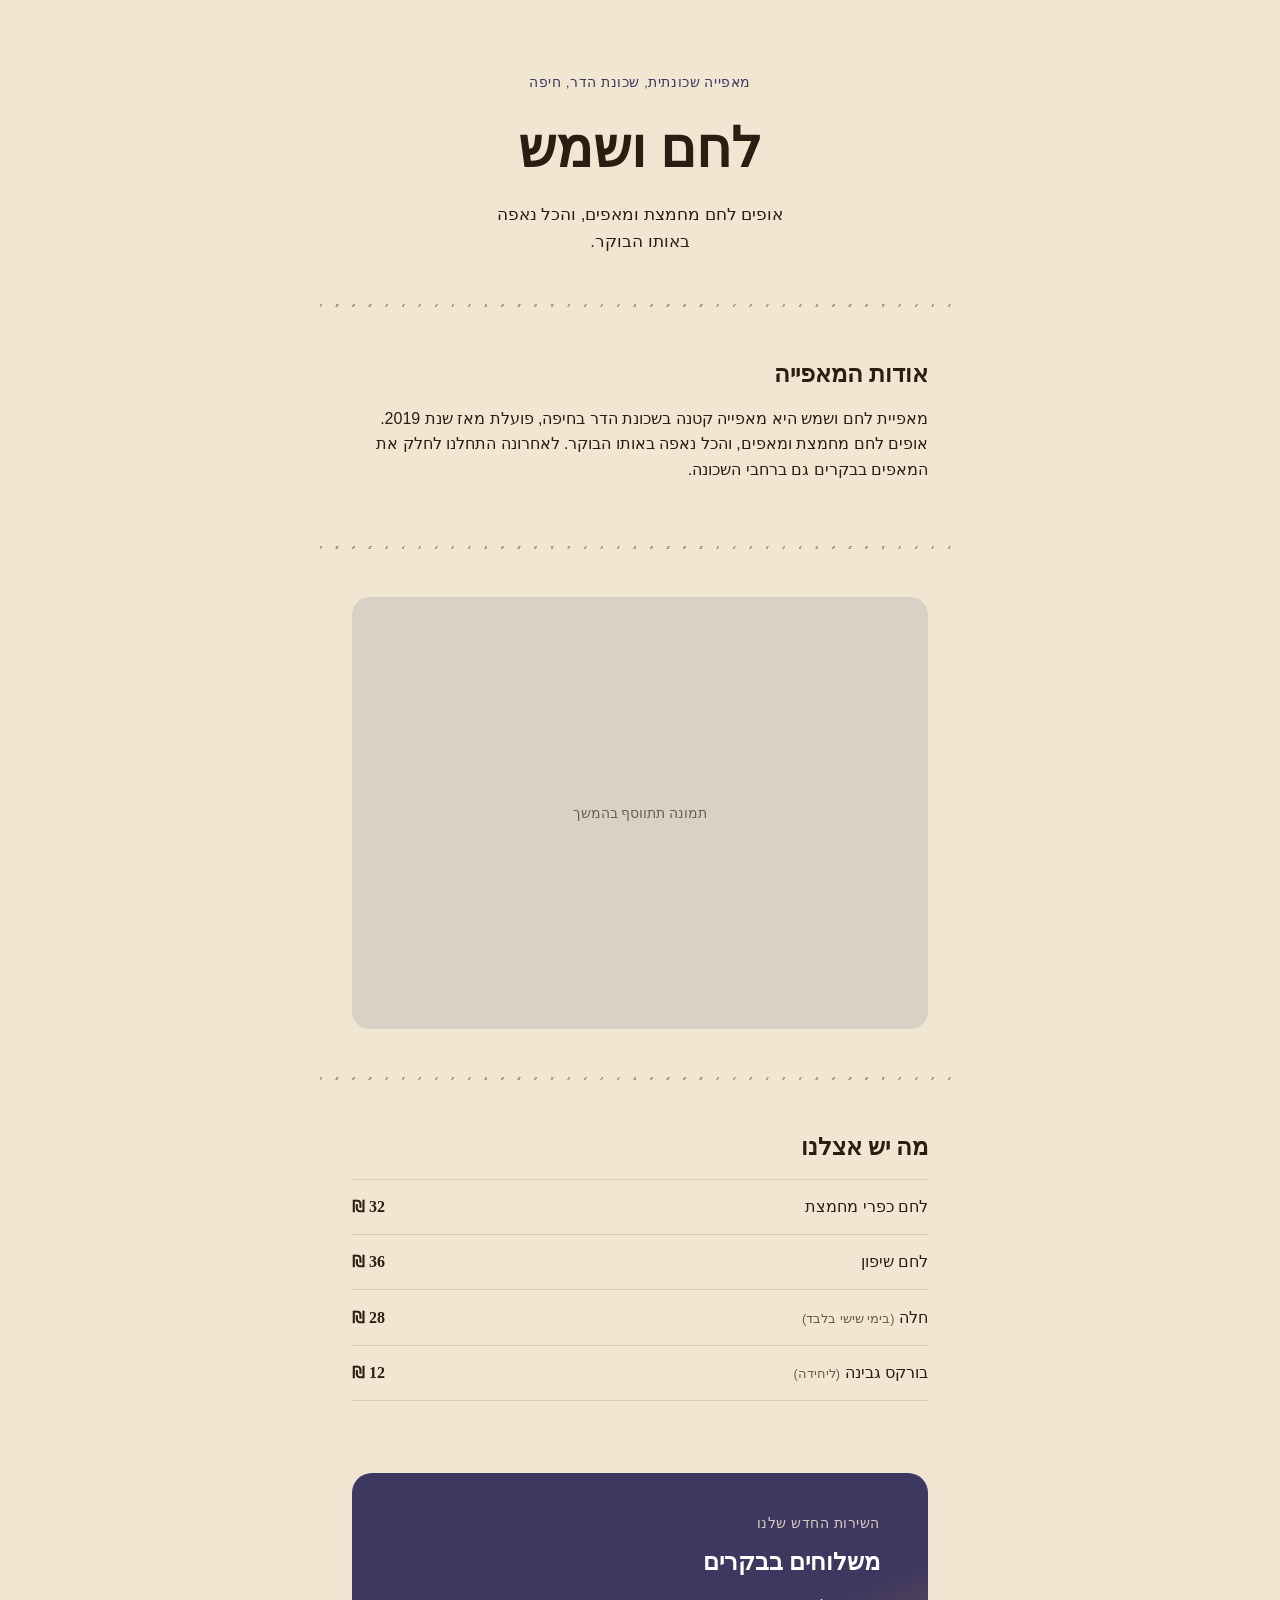
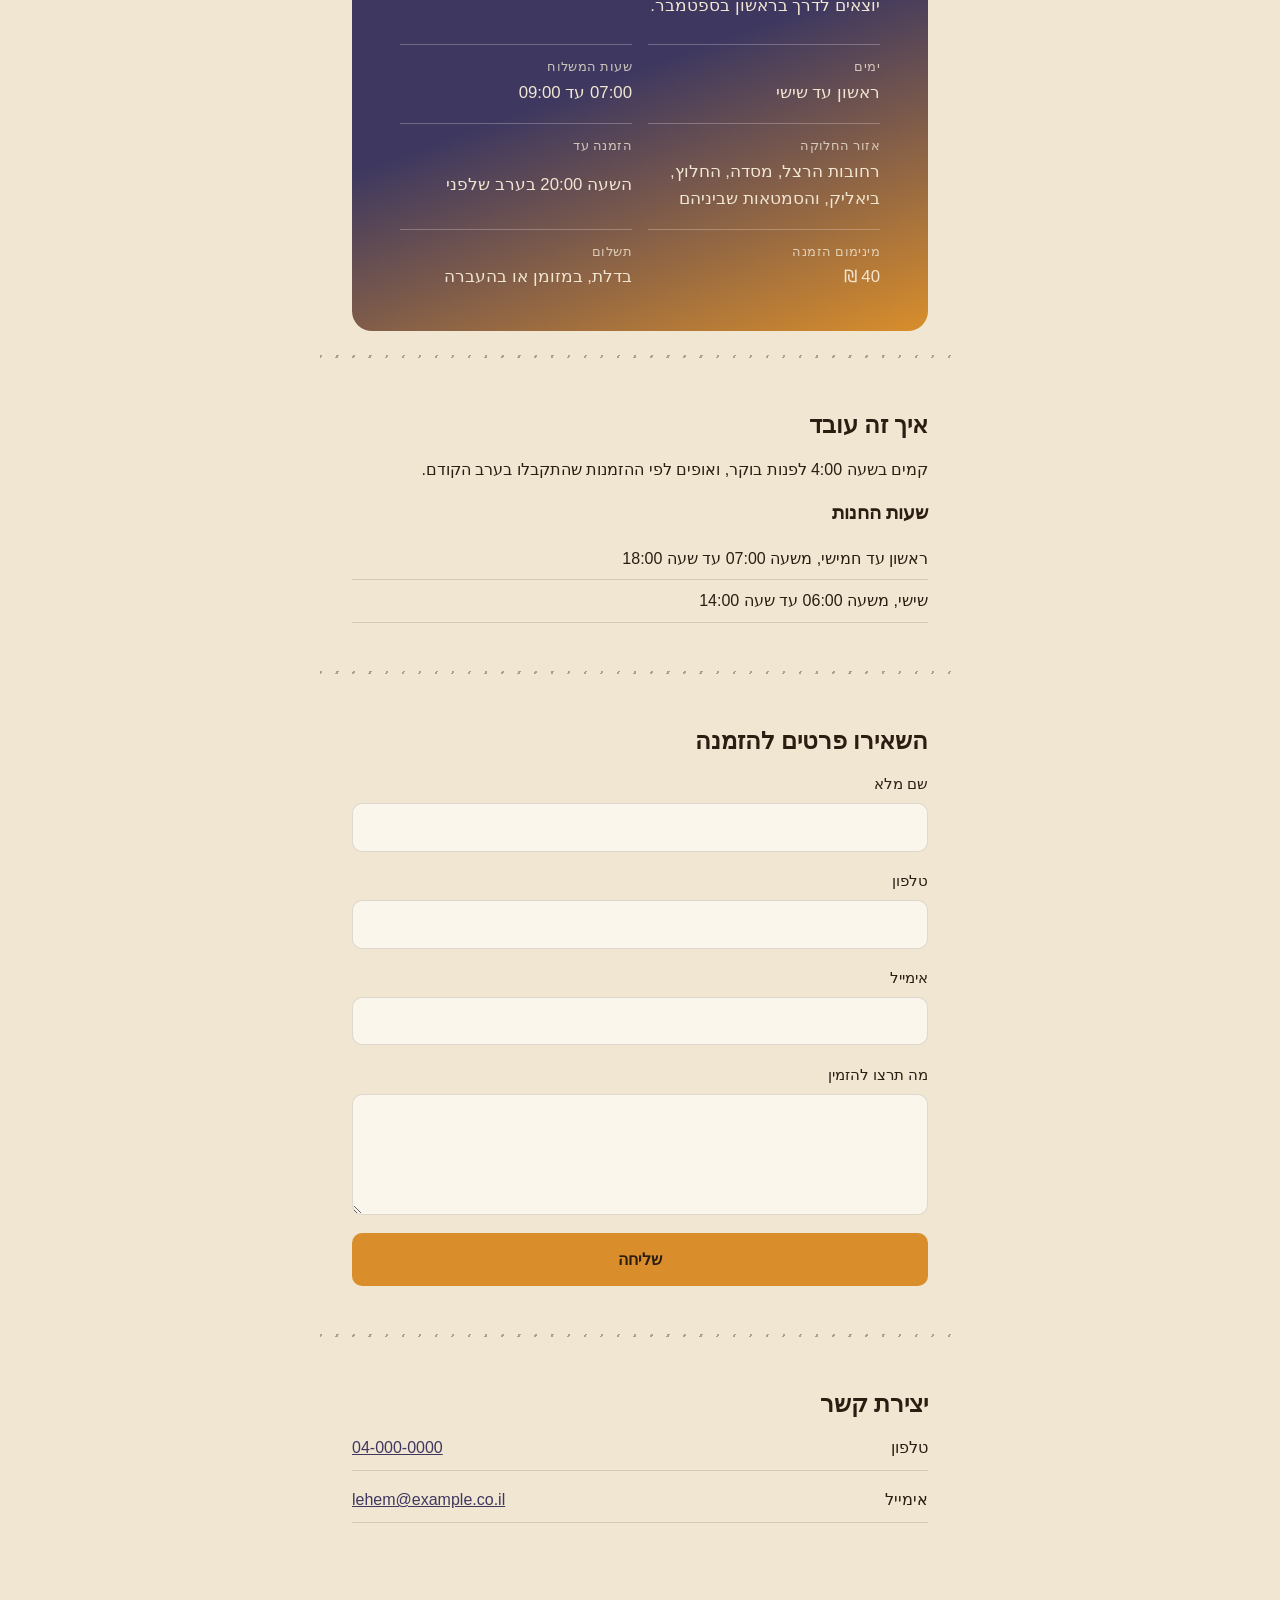
==== index.html @ 1cd591d7 "Initial commit: landing page for Lechem VaShemesh bakery Builds the single-page site per the client'" ====
<!DOCTYPE html>
<html lang="he" dir="rtl">
<head>
<meta charset="UTF-8">
<meta name="viewport" content="width=device-width, initial-scale=1">
<title>לחם ושמש, מאפייה בהדר, חיפה</title>
<link rel="stylesheet" href="style.css">
</head>
<body>

<header class="hero">
  <p class="eyebrow">מאפייה שכונתית, שכונת הדר, חיפה</p>
  <h1 class="hero__title">לחם ושמש</h1>
  <p class="hero__tagline">אופים לחם מחמצת ומאפים, והכל נאפה באותו הבוקר.</p>
</header>

<div class="score" aria-hidden="true"></div>

<main>

  <section class="section about" aria-labelledby="about-title">
    <h2 id="about-title">אודות המאפייה</h2>
    <p>מאפיית לחם ושמש היא מאפייה קטנה בשכונת הדר בחיפה, פועלת מאז שנת 2019. אופים לחם מחמצת ומאפים, והכל נאפה באותו הבוקר. לאחרונה התחלנו לחלק את המאפים בבקרים גם ברחבי השכונה.</p>
  </section>

  <div class="score" aria-hidden="true"></div>

  <section class="section photo">
    <div class="photo-placeholder">
      <span>תמונה תתווסף בהמשך</span>
    </div>
  </section>

  <div class="score" aria-hidden="true"></div>

  <section class="section menu" aria-labelledby="menu-title">
    <h2 id="menu-title">מה יש אצלנו</h2>
    <ul class="menu-list">
      <li class="menu-list__item">
        <span class="menu-list__name">לחם כפרי מחמצת</span>
        <span class="menu-list__price">32 ₪</span>
      </li>
      <li class="menu-list__item">
        <span class="menu-list__name">לחם שיפון</span>
        <span class="menu-list__price">36 ₪</span>
      </li>
      <li class="menu-list__item">
        <span class="menu-list__name">חלה <small>(בימי שישי בלבד)</small></span>
        <span class="menu-list__price">28 ₪</span>
      </li>
      <li class="menu-list__item">
        <span class="menu-list__name">בורקס גבינה <small>(ליחידה)</small></span>
        <span class="menu-list__price">12 ₪</span>
      </li>
    </ul>
  </section>

  <section class="section delivery" aria-labelledby="delivery-title">
    <p class="delivery__eyebrow">השירות החדש שלנו</p>
    <h2 id="delivery-title">משלוחים בבקרים</h2>
    <p class="delivery__lead">יוצאים לדרך בראשון בספטמבר.</p>
    <dl class="delivery-details">
      <div class="delivery-details__row">
        <dt>ימים</dt>
        <dd>ראשון עד שישי</dd>
      </div>
      <div class="delivery-details__row">
        <dt>שעות המשלוח</dt>
        <dd><span class="ltr-num">07:00</span> עד <span class="ltr-num">09:00</span></dd>
      </div>
      <div class="delivery-details__row">
        <dt>אזור החלוקה</dt>
        <dd>רחובות הרצל, מסדה, החלוץ, ביאליק, והסמטאות שביניהם</dd>
      </div>
      <div class="delivery-details__row">
        <dt>הזמנה עד</dt>
        <dd>השעה <span class="ltr-num">20:00</span> בערב שלפני</dd>
      </div>
      <div class="delivery-details__row">
        <dt>מינימום הזמנה</dt>
        <dd>40 ₪</dd>
      </div>
      <div class="delivery-details__row">
        <dt>תשלום</dt>
        <dd>בדלת, במזומן או בהעברה</dd>
      </div>
    </dl>
  </section>

  <div class="score" aria-hidden="true"></div>

  <section class="section process" aria-labelledby="process-title">
    <h2 id="process-title">איך זה עובד</h2>
    <p>קמים בשעה <span class="ltr-num">4:00</span> לפנות בוקר, ואופים לפי ההזמנות שהתקבלו בערב הקודם.</p>
    <h3>שעות החנות</h3>
    <ul class="hours-list">
      <li>ראשון עד חמישי, משעה <span class="ltr-num">07:00</span> עד שעה <span class="ltr-num">18:00</span></li>
      <li>שישי, משעה <span class="ltr-num">06:00</span> עד שעה <span class="ltr-num">14:00</span></li>
    </ul>
  </section>

  <div class="score" aria-hidden="true"></div>

  <section class="section order-form" aria-labelledby="form-title">
    <h2 id="form-title">השאירו פרטים להזמנה</h2>
    <form class="form">
      <label class="form__field">
        <span>שם מלא</span>
        <input type="text" name="name" autocomplete="name" required>
      </label>
      <label class="form__field">
        <span>טלפון</span>
        <input type="tel" name="phone" autocomplete="tel" required>
      </label>
      <label class="form__field">
        <span>אימייל</span>
        <input type="email" name="email" autocomplete="email">
      </label>
      <label class="form__field">
        <span>מה תרצו להזמין</span>
        <textarea name="message" rows="4"></textarea>
      </label>
      <button type="button" class="form__submit">שליחה</button>
    </form>
  </section>

</main>

<div class="score" aria-hidden="true"></div>

<footer class="contact" aria-labelledby="contact-title">
  <h2 id="contact-title">יצירת קשר</h2>
  <p class="contact__row">
    <span>טלפון</span>
    <a class="ltr-num" href="tel:04-000-0000">04-000-0000</a>
  </p>
  <p class="contact__row">
    <span>אימייל</span>
    <a class="ltr-num" href="mailto:lehem@example.co.il">lehem@example.co.il</a>
  </p>
</footer>

</body>
</html>
---- style.css ----
/*
  לחם ושמש — עמוד נחיתה
  צבעים: קליפת לחם (ink), קמח (cream), משטח כרטיס (card),
  זריחה (amber), שעת לילה שלפני האפייה (indigo).
  הרעיון: אופים בלילה, מחלקים עם הזריחה — משם השם "לחם ושמש".
*/

:root {
  --ink: #2b1d12;
  --cream: #f1e6d2;
  --card: #fbf6ec;
  --amber: #d98e2b;
  --indigo: #3e3860;
  --line: rgba(43, 29, 18, 0.14);

  --font-display: Georgia, "Times New Roman", serif;
  --font-body: -apple-system, BlinkMacSystemFont, "Segoe UI", Arial, sans-serif;
}

* {
  box-sizing: border-box;
}

html {
  -webkit-text-size-adjust: 100%;
}

body {
  margin: 0;
  background: var(--cream);
  color: var(--ink);
  font-family: var(--font-body);
  font-size: 16px;
  line-height: 1.6;
}

h1, h2, h3 {
  font-family: var(--font-display);
  font-weight: 700;
  margin: 0 0 0.5em;
}

p {
  margin: 0 0 1em;
}

a {
  color: var(--indigo);
}

.ltr-num {
  unicode-bidi: isolate;
  direction: ltr;
  display: inline-block;
}

/* מפריד בהשראת חריצי הבצק שעל הלחם */
.score {
  height: 3px;
  max-width: 640px;
  margin: 0 auto;
  background-image: repeating-linear-gradient(
    115deg,
    var(--ink) 0,
    var(--ink) 2px,
    transparent 2px,
    transparent 15px
  );
  opacity: 0.35;
}

/* כותרת עליונה */

.hero {
  padding: 3rem 1.5rem 2rem;
  text-align: center;
}

.eyebrow {
  font-size: 0.85rem;
  letter-spacing: 0.04em;
  color: var(--indigo);
  margin: 0 0 0.75rem;
}

.hero__title {
  font-size: clamp(2.4rem, 10vw, 3.4rem);
  margin: 0 0 0.6rem;
}

.hero__tagline {
  font-size: 1.05rem;
  max-width: 34ch;
  margin: 0 auto;
  color: var(--ink);
}

/* אזורי תוכן */

main {
  max-width: 640px;
  margin: 0 auto;
}

.section {
  padding: 2.25rem 1.5rem;
}

.section h2 {
  font-size: 1.5rem;
}

/* תמונה */

.photo {
  padding-top: 1.5rem;
  padding-bottom: 1.5rem;
}

.photo-placeholder {
  aspect-ratio: 4 / 3;
  background: #d8d2c6;
  border-radius: 18px;
  display: flex;
  align-items: center;
  justify-content: center;
  color: #6b6152;
  font-size: 0.9rem;
}

/* תפריט */

.menu-list {
  list-style: none;
  margin: 0;
  padding: 0;
  border-top: 1px solid var(--line);
}

.menu-list__item {
  display: flex;
  justify-content: space-between;
  align-items: baseline;
  gap: 1rem;
  padding: 0.9rem 0;
  border-bottom: 1px solid var(--line);
}

.menu-list__name small {
  color: #6b5f4d;
  font-size: 0.8em;
}

.menu-list__price {
  font-family: var(--font-display);
  font-weight: 700;
  white-space: nowrap;
}

/* משלוחים, האלמנט המרכזי בעיצוב */

.delivery {
  background: linear-gradient(160deg, var(--indigo) 0%, var(--indigo) 45%, var(--amber) 100%);
  color: var(--cream);
  border-radius: 20px;
  margin: 1rem 1rem;
  padding: 2rem 1.5rem;
}

.delivery__eyebrow {
  font-size: 0.85rem;
  letter-spacing: 0.04em;
  color: var(--cream);
  opacity: 0.85;
  margin: 0 0 0.5rem;
}

.delivery h2 {
  color: #fff;
}

.delivery__lead {
  font-size: 1.05rem;
}

.delivery-details {
  margin: 1.5rem 0 0;
  display: grid;
  gap: 1rem;
}

.delivery-details__row {
  display: grid;
  gap: 0.15rem;
  border-top: 1px solid rgba(255, 255, 255, 0.25);
  padding-top: 0.75rem;
}

.delivery-details__row dt {
  font-size: 0.8rem;
  text-transform: uppercase;
  letter-spacing: 0.03em;
  opacity: 0.8;
}

.delivery-details__row dd {
  margin: 0;
  font-size: 1.05rem;
}

/* תהליך ושעות */

.hours-list {
  list-style: none;
  margin: 0;
  padding: 0;
}

.hours-list li {
  padding: 0.5rem 0;
  border-bottom: 1px solid var(--line);
}

/* טופס */

.form {
  display: flex;
  flex-direction: column;
  gap: 1.1rem;
}

.form__field {
  display: flex;
  flex-direction: column;
  gap: 0.4rem;
  font-size: 0.95rem;
}

.form__field input,
.form__field textarea {
  font: inherit;
  padding: 0.7rem 0.8rem;
  border: 1px solid var(--line);
  border-radius: 10px;
  background: var(--card);
  color: var(--ink);
}

.form__field input:focus,
.form__field textarea:focus {
  outline: 2px solid var(--amber);
  outline-offset: 1px;
}

.form__submit {
  font: inherit;
  font-weight: 700;
  background: var(--amber);
  color: var(--ink);
  border: none;
  border-radius: 10px;
  padding: 0.85rem 1.5rem;
  cursor: pointer;
}

/* יצירת קשר */

.contact {
  max-width: 640px;
  margin: 0 auto;
  padding: 2.25rem 1.5rem 3rem;
}

.contact__row {
  display: flex;
  justify-content: space-between;
  gap: 1rem;
  border-bottom: 1px solid var(--line);
  padding-bottom: 0.6rem;
}

/* דסקטופ */

@media (min-width: 640px) {
  .hero {
    padding: 4.5rem 1.5rem 3rem;
  }

  .section {
    padding: 3rem 2rem;
  }

  .delivery {
    margin: 1.5rem 2rem;
    padding: 2.5rem 3rem;
  }

  .delivery-details {
    grid-template-columns: 1fr 1fr;
  }

  .contact {
    padding: 3rem 2rem 4rem;
  }
}

/* הדפסה, לתלייה בחנות */

@media print {
  body {
    background: #fff;
    color: #000;
  }

  .delivery {
    background: #fff;
    color: #000;
    border: 2px solid #000;
  }

  .delivery h2,
  .delivery__eyebrow {
    color: #000;
  }

  .delivery-details__row {
    border-top-color: #000;
  }

  .photo-placeholder {
    display: none;
  }

  .form__submit {
    display: none;
  }
}
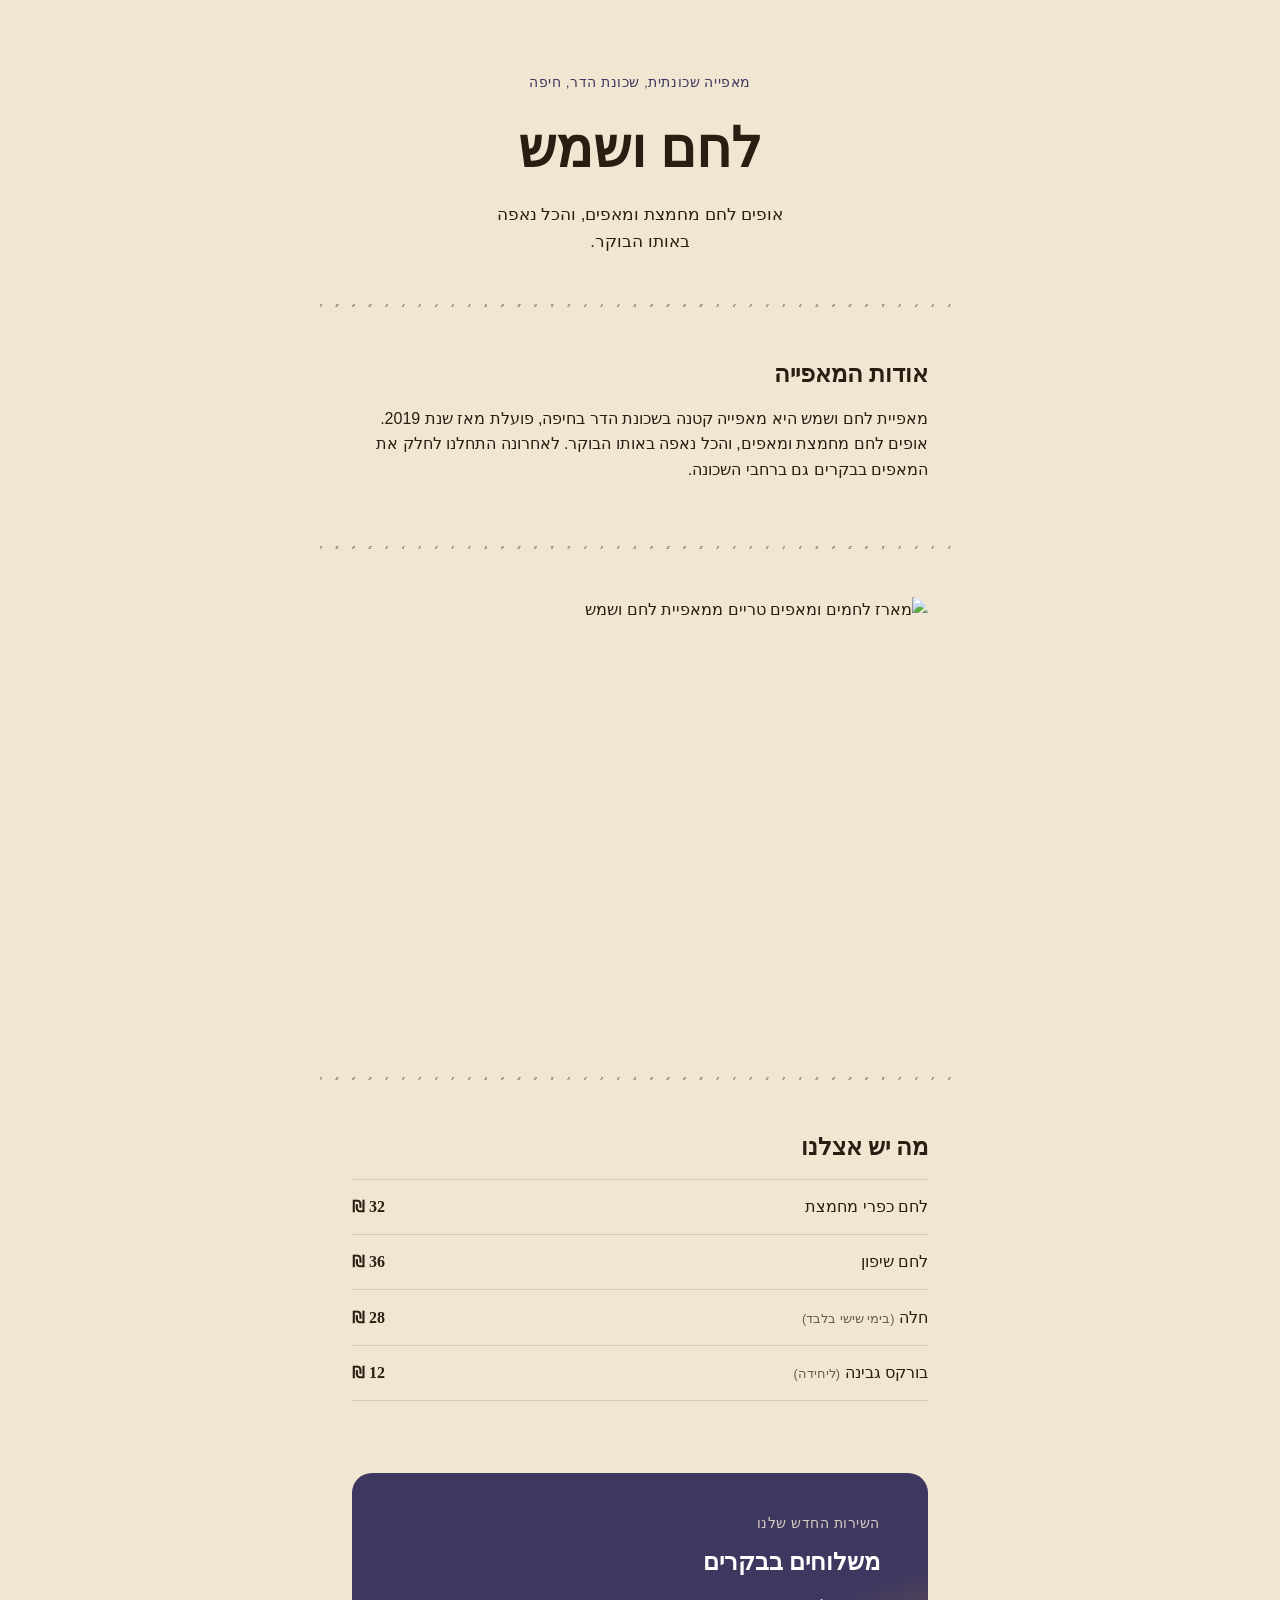
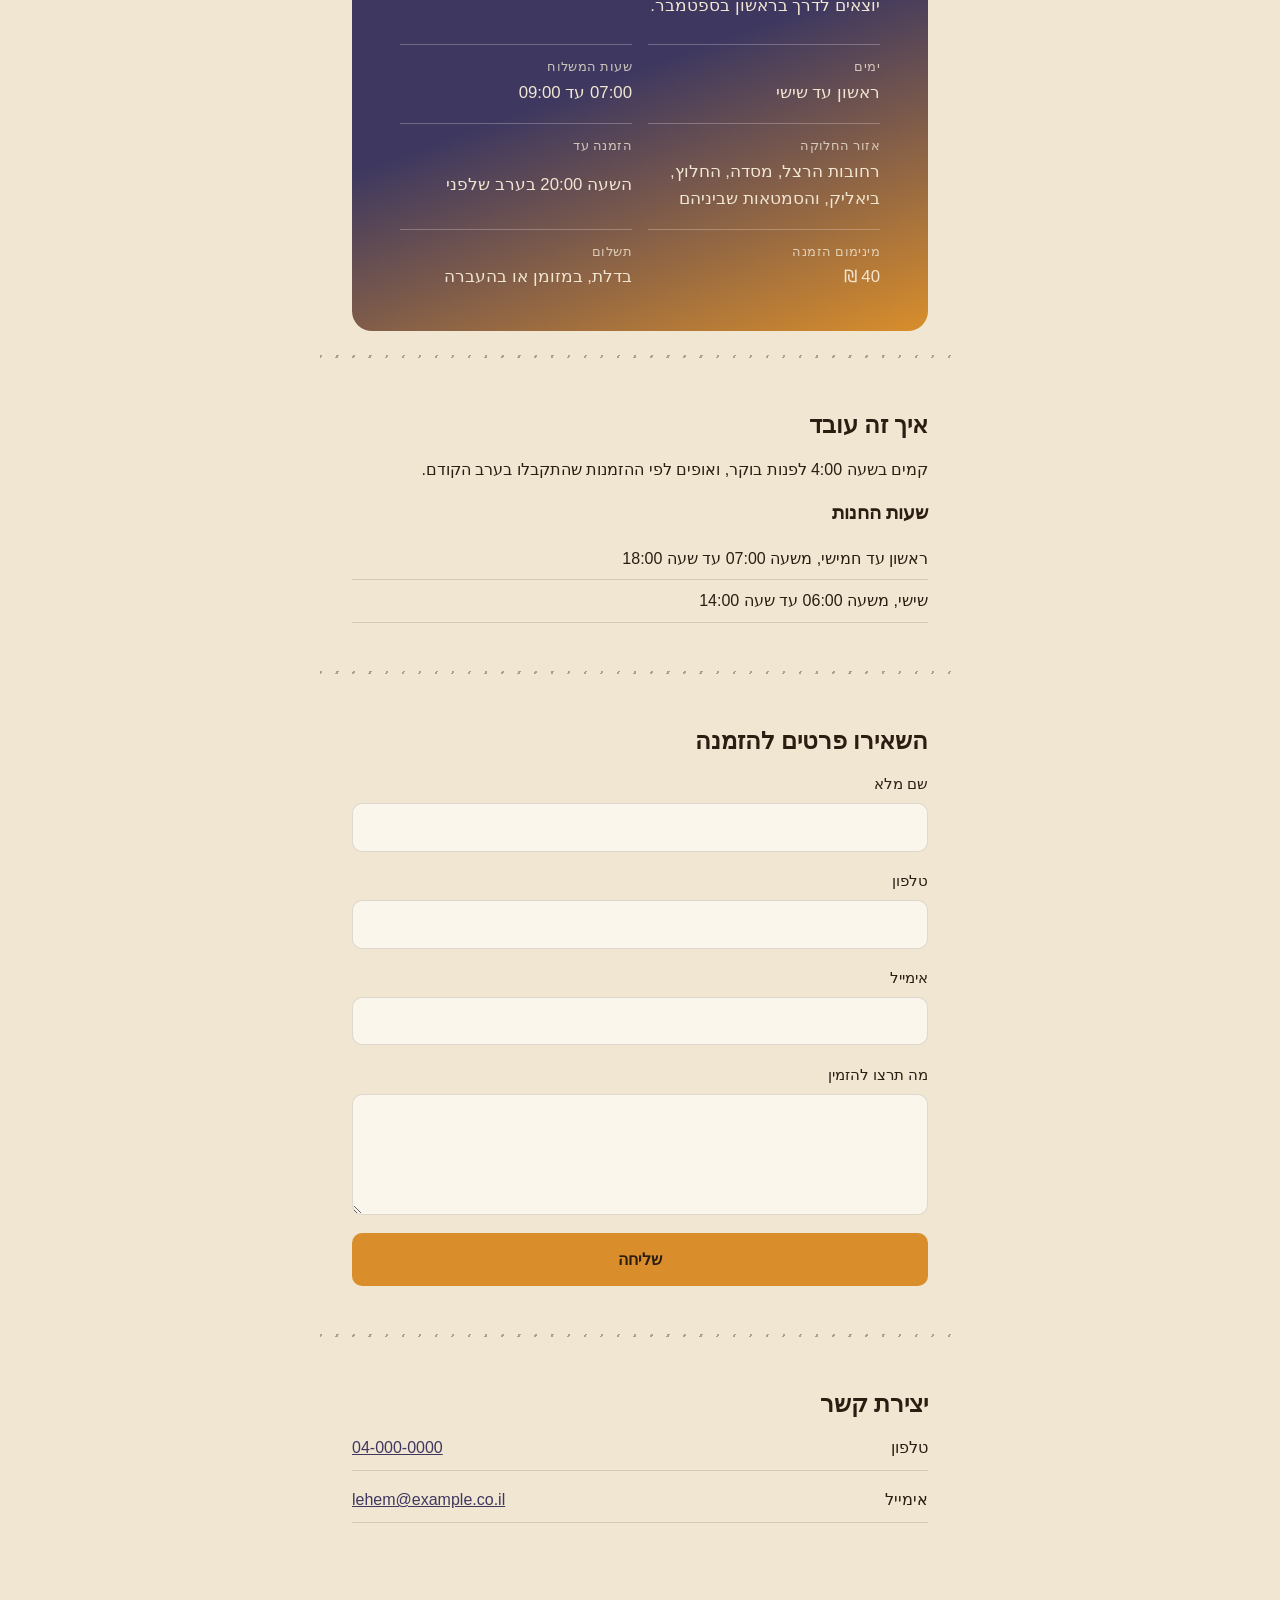
==== commit 2c108b5f: "Replace hero photo placeholder with real bakery image Swaps the gray placeholder for the bread and p" ====
--- a/index.html
+++ b/index.html
@@ -26,9 +26,7 @@
   <div class="score" aria-hidden="true"></div>
 
   <section class="section photo">
-    <div class="photo-placeholder">
-      <span>תמונה תתווסף בהמשך</span>
-    </div>
+    <img class="photo-image" src="https://res.cloudinary.com/ndiy5pcg/image/upload/v1788889663/ChatGPT_Image_Sep_8_2026_08_39_18_PM.png" alt="מארז לחמים ומאפים טריים ממאפיית לחם ושמש" loading="lazy">
   </section>
 
   <div class="score" aria-hidden="true"></div>
--- a/style.css
+++ b/style.css
@@ -117,15 +117,12 @@
   padding-bottom: 1.5rem;
 }
 
-.photo-placeholder {
+.photo-image {
+  display: block;
+  width: 100%;
   aspect-ratio: 4 / 3;
-  background: #d8d2c6;
+  object-fit: cover;
   border-radius: 18px;
-  display: flex;
-  align-items: center;
-  justify-content: center;
-  color: #6b6152;
-  font-size: 0.9rem;
 }
 
 /* תפריט */
@@ -327,10 +324,6 @@
     border-top-color: #000;
   }
 
-  .photo-placeholder {
-    display: none;
-  }
-
   .form__submit {
     display: none;
   }
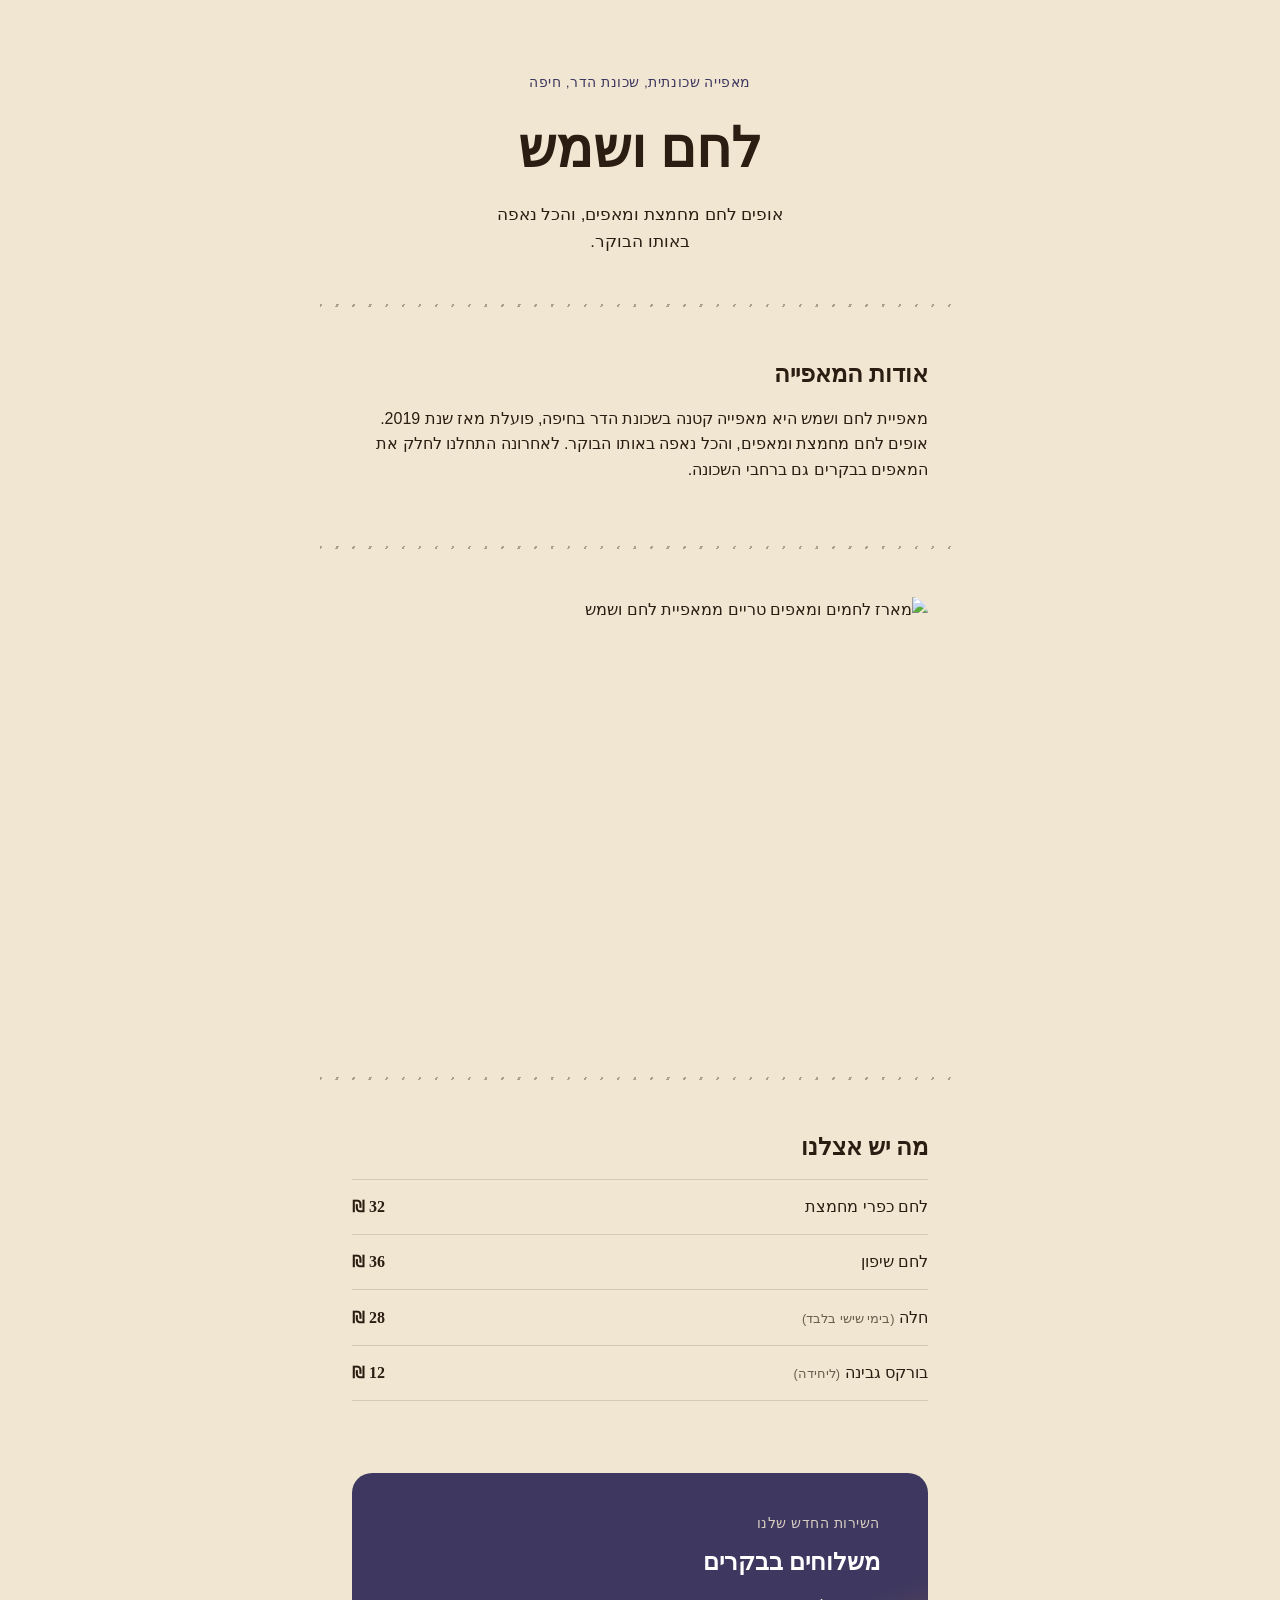
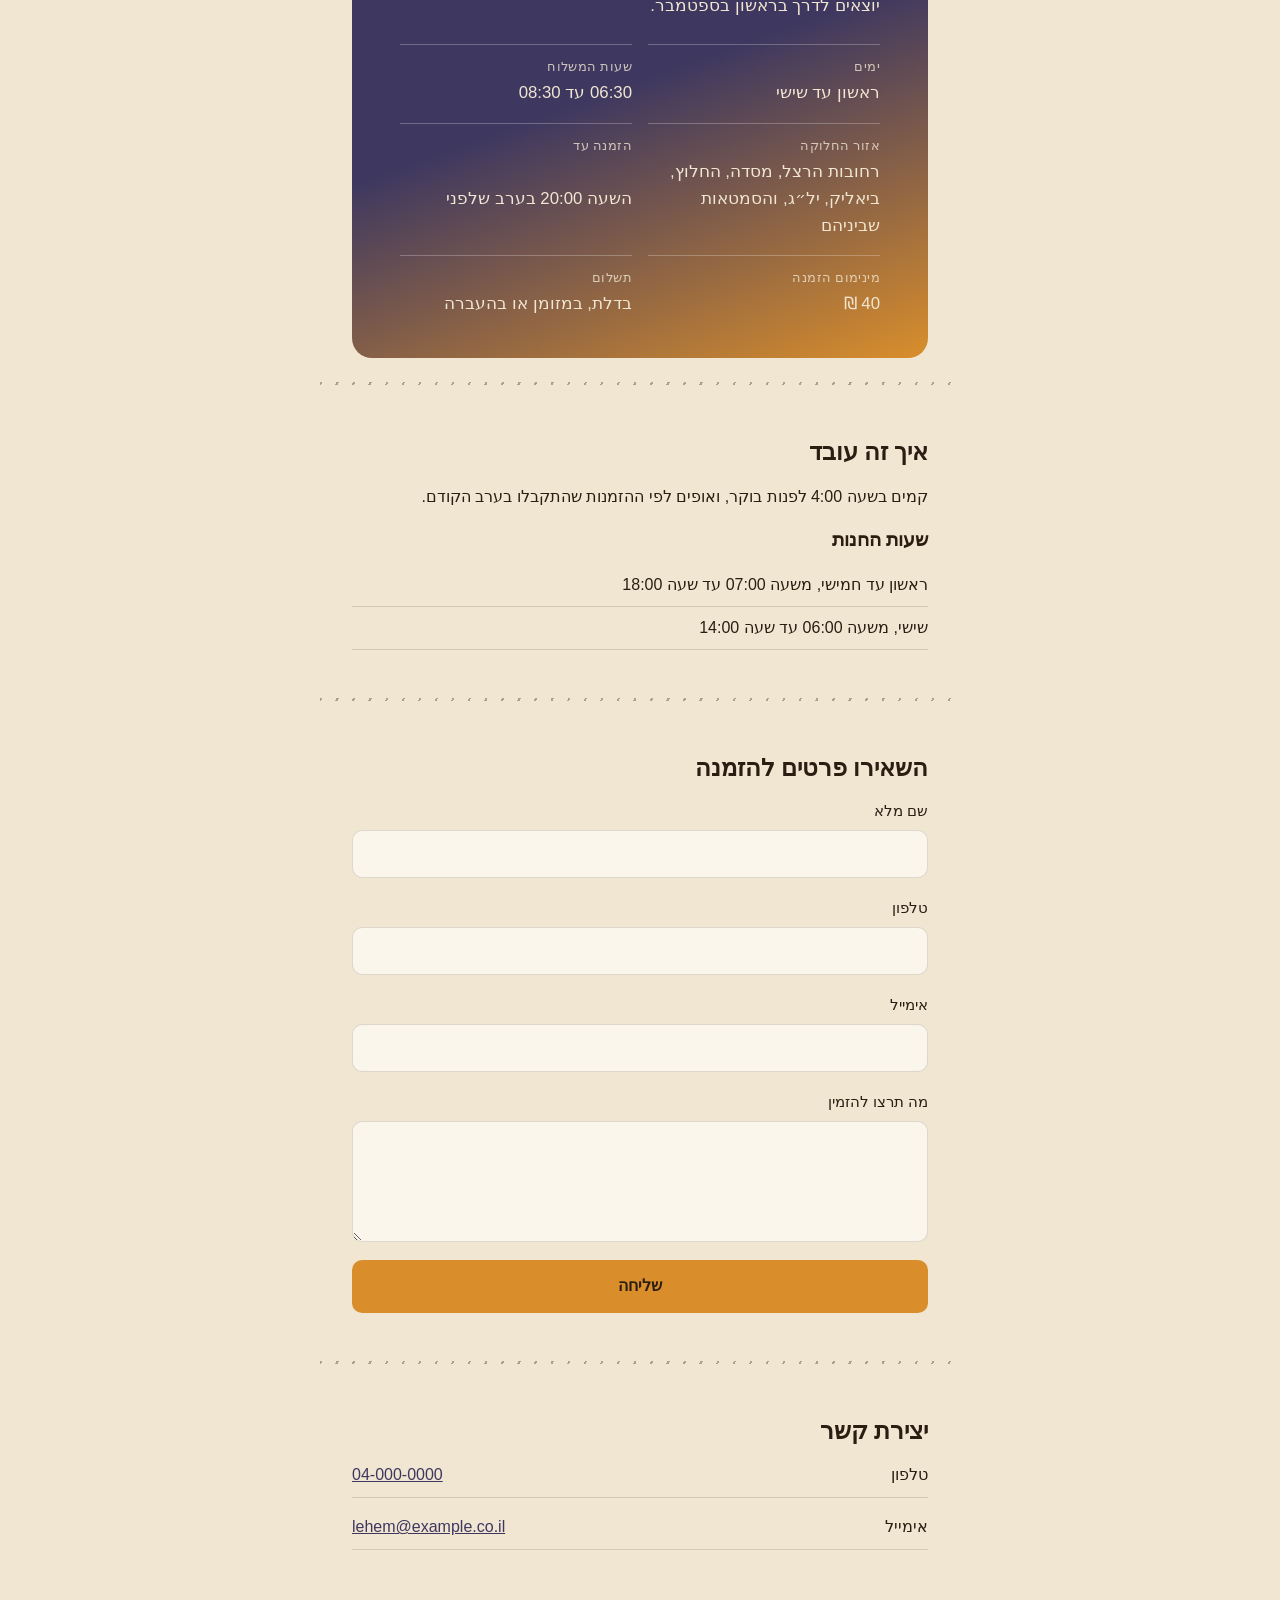
==== commit 708ed6bc: "Update delivery hours and add Yalag street Owner request: delivery window moves to 06:30-08:30 (was " ====
--- a/index.html
+++ b/index.html
@@ -64,11 +64,11 @@
       </div>
       <div class="delivery-details__row">
         <dt>שעות המשלוח</dt>
-        <dd><span class="ltr-num">07:00</span> עד <span class="ltr-num">09:00</span></dd>
+        <dd><span class="ltr-num">06:30</span> עד <span class="ltr-num">08:30</span></dd>
       </div>
       <div class="delivery-details__row">
         <dt>אזור החלוקה</dt>
-        <dd>רחובות הרצל, מסדה, החלוץ, ביאליק, והסמטאות שביניהם</dd>
+        <dd>רחובות הרצל, מסדה, החלוץ, ביאליק, יל״ג, והסמטאות שביניהם</dd>
       </div>
       <div class="delivery-details__row">
         <dt>הזמנה עד</dt>
